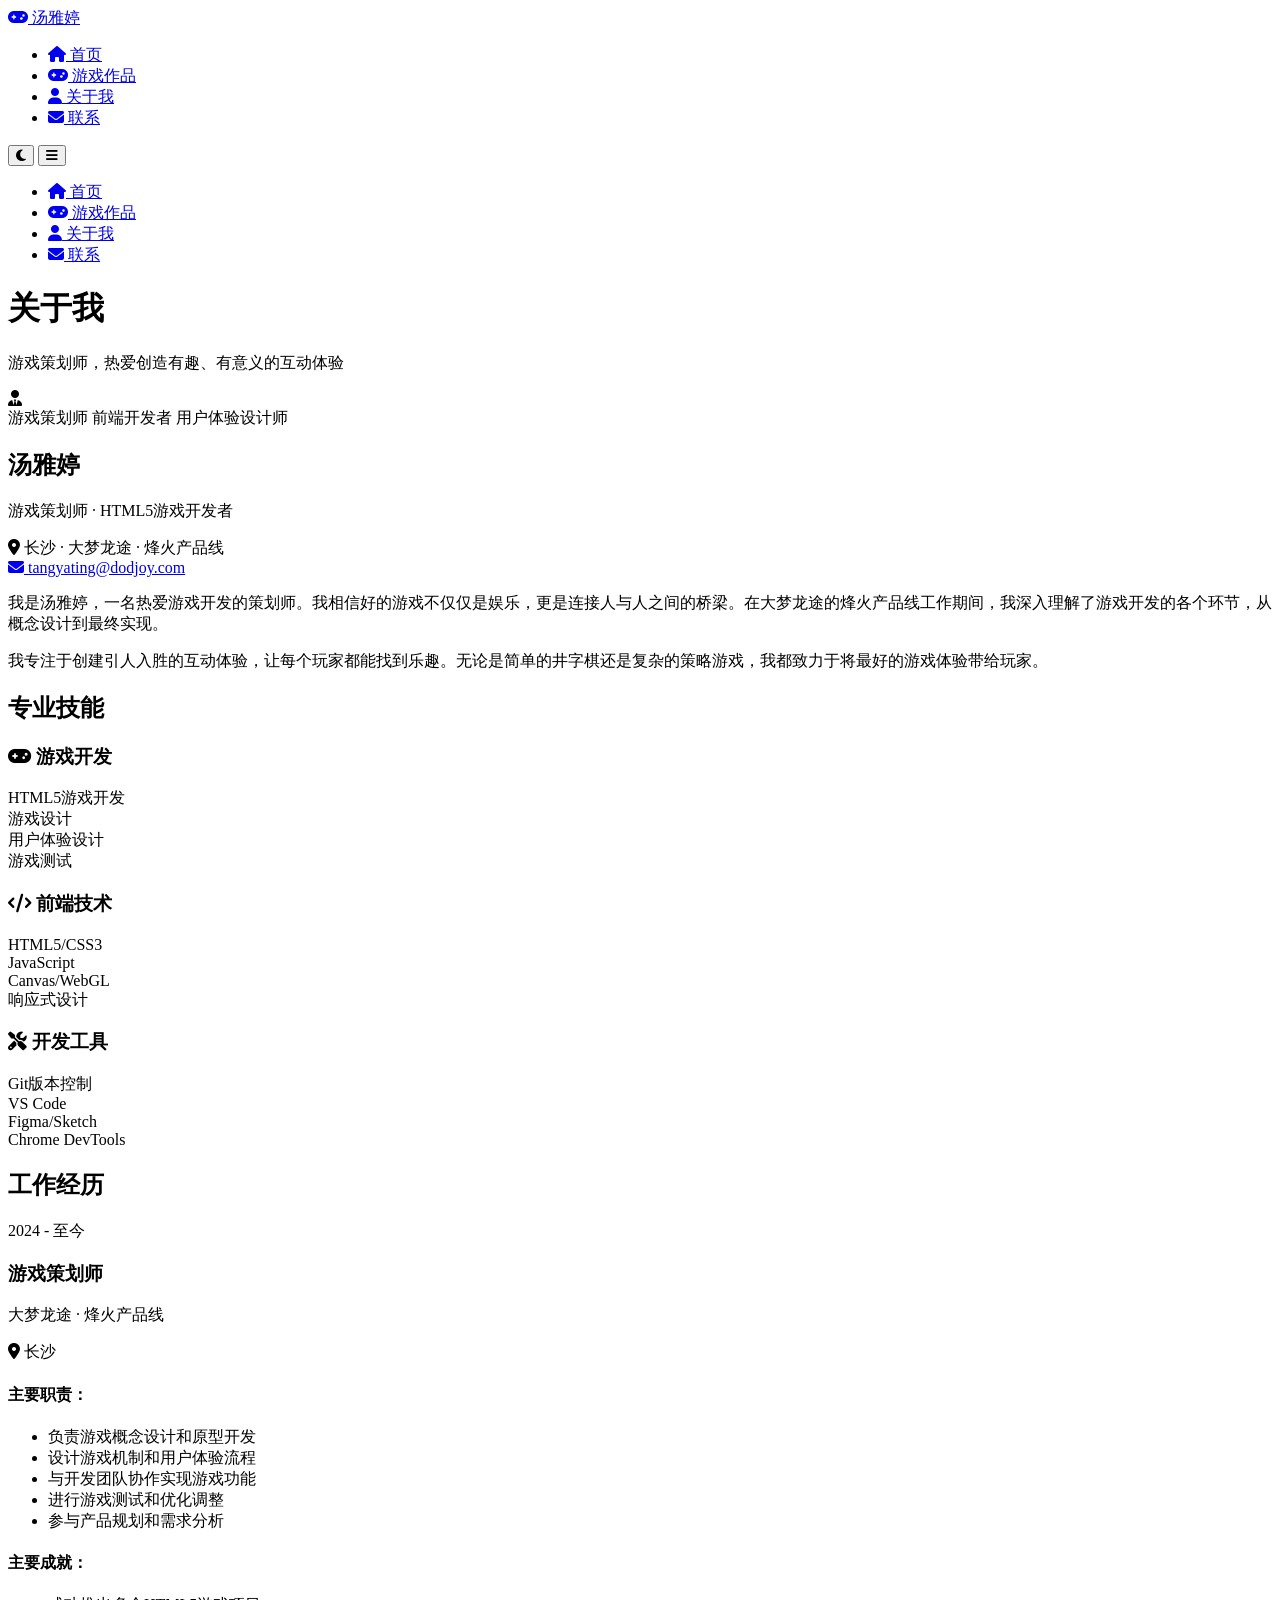
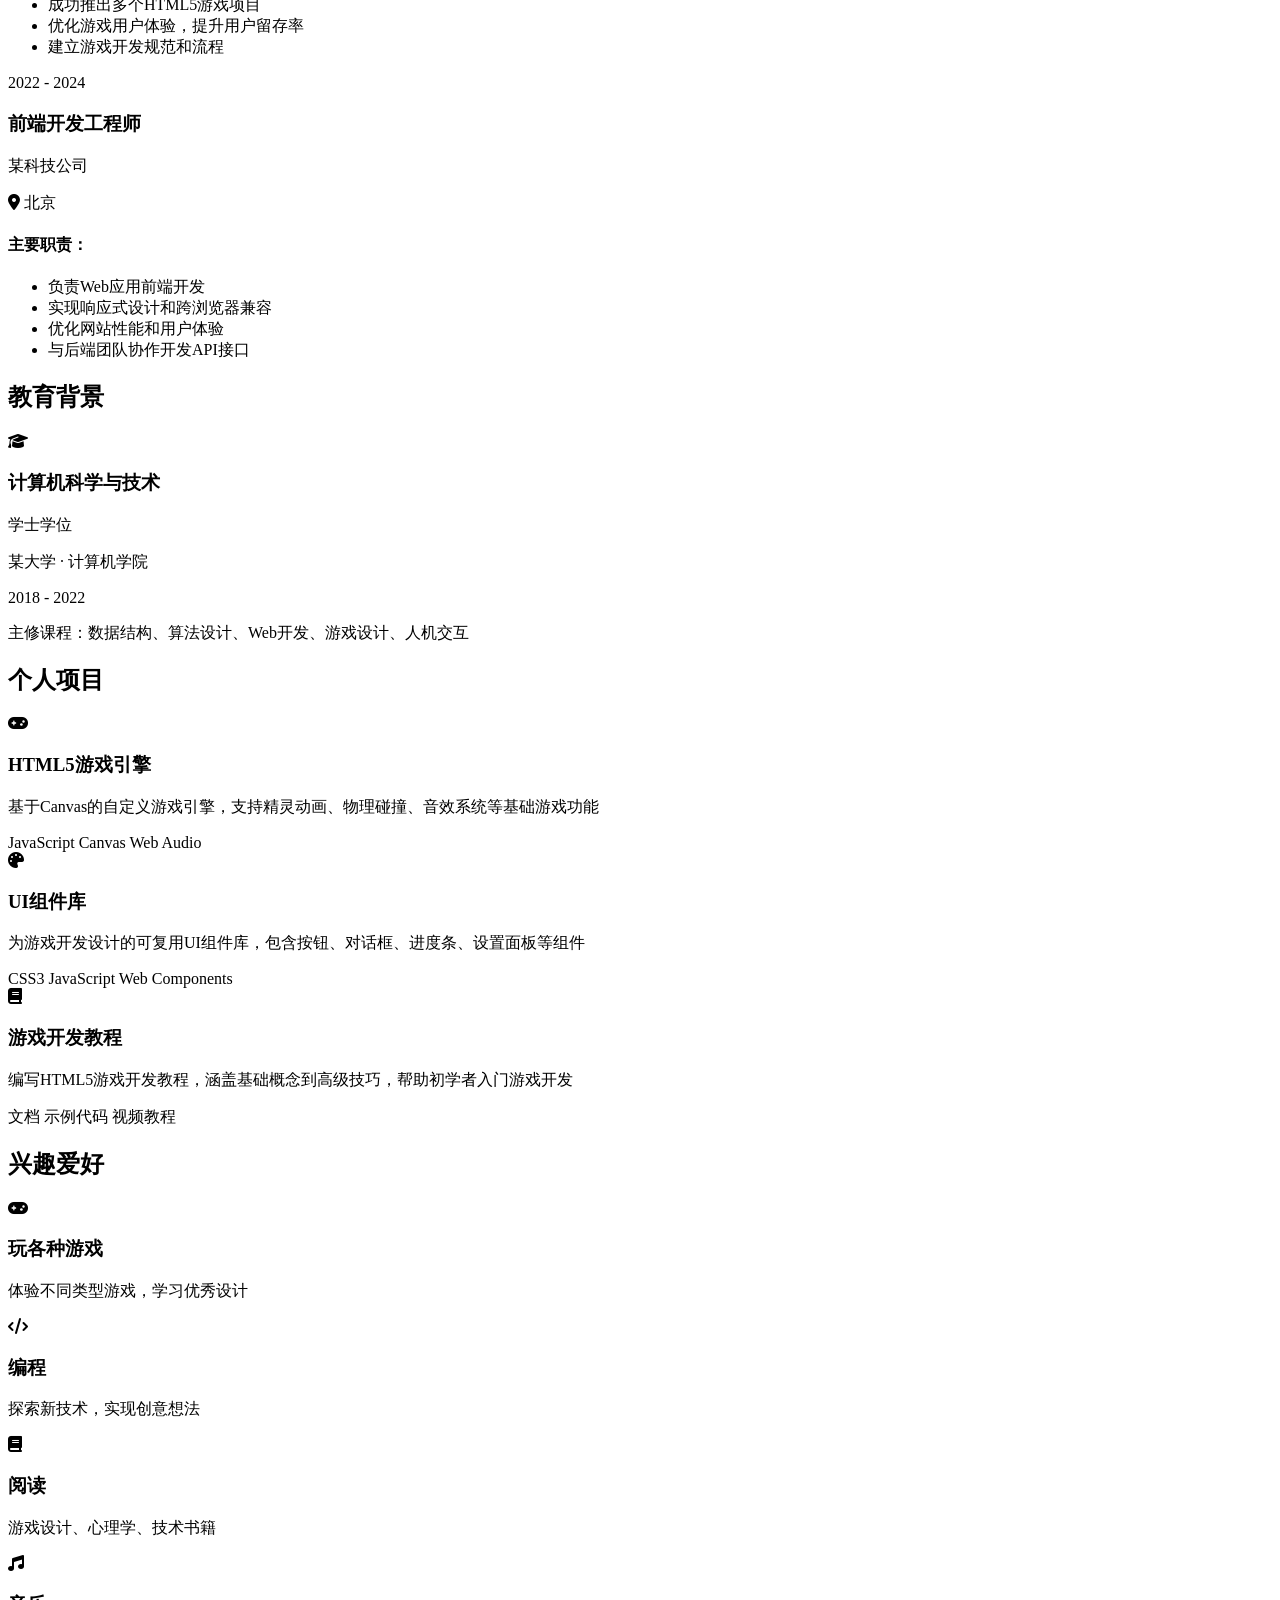
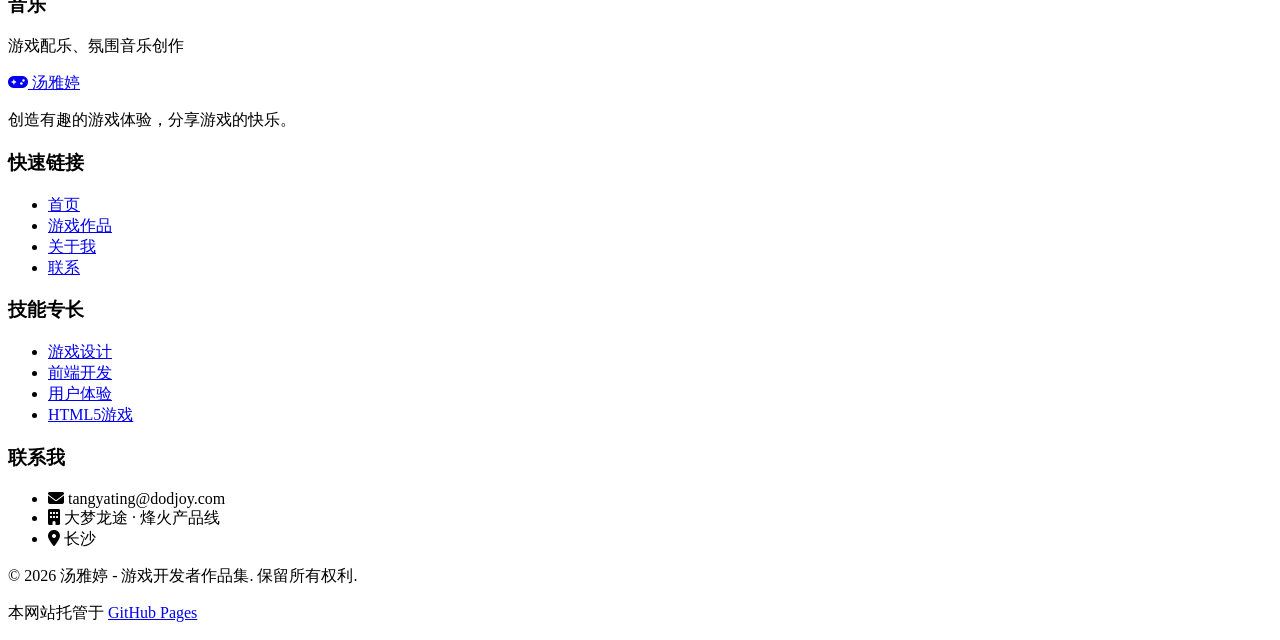
==== about.html @ 47bcccc2 "新增网页文件" ====
<!DOCTYPE html>
<html lang="zh-CN">
<head>
    <meta charset="UTF-8">
    <meta name="viewport" content="width=device-width, initial-scale=1.0">
    <title>关于我 - 游戏开发者作品集</title>
    <link rel="stylesheet" href="css/styles.css">
    <link rel="stylesheet" href="https://cdnjs.cloudflare.com/ajax/libs/font-awesome/6.4.0/css/all.min.css">
    <link rel="icon" type="image/x-icon" href="favicon.ico">
</head>
<body>
    <!-- 导航栏 -->
    <nav class="navbar">
        <div class="nav-container">
            <a href="index.html" class="logo">
                <i class="fas fa-gamepad"></i>
                <span>汤雅婷</span>
            </a>
            <ul class="nav-menu">
                <li><a href="index.html"><i class="fas fa-home"></i> 首页</a></li>
                <li><a href="games.html"><i class="fas fa-gamepad"></i> 游戏作品</a></li>
                <li><a href="about.html" class="active"><i class="fas fa-user"></i> 关于我</a></li>
                <li><a href="contact.html"><i class="fas fa-envelope"></i> 联系</a></li>
            </ul>
            <button class="theme-toggle" id="themeToggle">
                <i class="fas fa-moon"></i>
            </button>
            <button class="mobile-menu-btn" id="mobileMenuBtn">
                <i class="fas fa-bars"></i>
            </button>
        </div>
    </nav>

    <!-- 移动端菜单 -->
    <div class="mobile-menu" id="mobileMenu">
        <ul>
            <li><a href="index.html"><i class="fas fa-home"></i> 首页</a></li>
            <li><a href="games.html"><i class="fas fa-gamepad"></i> 游戏作品</a></li>
            <li><a href="about.html" class="active"><i class="fas fa-user"></i> 关于我</a></li>
            <li><a href="contact.html"><i class="fas fa-envelope"></i> 联系</a></li>
        </ul>
    </div>

    <!-- 关于我页面内容 -->
    <div class="page-content">
        <div class="container">
            <!-- 页面标题 -->
            <header class="page-header">
                <h1 class="page-title">关于<span class="highlight">我</span></h1>
                <p class="page-subtitle">游戏策划师，热爱创造有趣、有意义的互动体验</p>
            </header>

            <!-- 个人简介 -->
            <div class="about-section">
                <div class="about-profile">
                    <div class="profile-image">
                        <div class="avatar">
                            <i class="fas fa-user-tie"></i>
                        </div>
                        <div class="profile-badge">
                            <span class="badge">游戏策划师</span>
                            <span class="badge">前端开发者</span>
                            <span class="badge">用户体验设计师</span>
                        </div>
                    </div>
                    <div class="profile-info">
                        <h2 class="profile-name">汤雅婷</h2>
                        <p class="profile-title">游戏策划师 · HTML5游戏开发者</p>
                        <div class="profile-location">
                            <i class="fas fa-map-marker-alt"></i>
                            <span>长沙 · 大梦龙途 · 烽火产品线</span>
                        </div>
                        <div class="profile-contact">
                            <a href="mailto:tangyating@dodjoy.com" class="contact-link">
                                <i class="fas fa-envelope"></i>
                                tangyating@dodjoy.com
                            </a>
                        </div>
                    </div>
                </div>

                <div class="about-description">
                    <p>我是汤雅婷，一名热爱游戏开发的策划师。我相信好的游戏不仅仅是娱乐，更是连接人与人之间的桥梁。在大梦龙途的烽火产品线工作期间，我深入理解了游戏开发的各个环节，从概念设计到最终实现。</p>
                    <p>我专注于创建引人入胜的互动体验，让每个玩家都能找到乐趣。无论是简单的井字棋还是复杂的策略游戏，我都致力于将最好的游戏体验带给玩家。</p>
                </div>
            </div>

            <!-- 专业技能 -->
            <div class="skills-section">
                <h2 class="section-title">专业<span class="highlight">技能</span></h2>
                <div class="skills-grid">
                    <div class="skill-category">
                        <h3><i class="fas fa-gamepad"></i> 游戏开发</h3>
                        <div class="skill-list">
                            <div class="skill-item">
                                <span class="skill-name">HTML5游戏开发</span>
                                <div class="skill-level">
                                    <div class="skill-bar" style="width: 90%"></div>
                                </div>
                            </div>
                            <div class="skill-item">
                                <span class="skill-name">游戏设计</span>
                                <div class="skill-level">
                                    <div class="skill-bar" style="width: 85%"></div>
                                </div>
                            </div>
                            <div class="skill-item">
                                <span class="skill-name">用户体验设计</span>
                                <div class="skill-level">
                                    <div class="skill-bar" style="width: 88%"></div>
                                </div>
                            </div>
                            <div class="skill-item">
                                <span class="skill-name">游戏测试</span>
                                <div class="skill-level">
                                    <div class="skill-bar" style="width": 80%""></div>
                                </div>
                            </div>
                        </div>
                    </div>

                    <div class="skill-category">
                        <h3><i class="fas fa-code"></i> 前端技术</h3>
                        <div class="skill-list">
                            <div class="skill-item">
                                <span class="skill-name">HTML5/CSS3</span>
                                <div class="skill-level">
                                    <div class="skill-bar" style="width: 95%"></div>
                                </div>
                            </div>
                            <div class="skill-item">
                                <span class="skill-name">JavaScript</span>
                                <div class="skill-level">
                                    <div class="skill-bar" style="width: 92%"></div>
                                </div>
                            </div>
                            <div class="skill-item">
                                <span class="skill-name">Canvas/WebGL</span>
                                <div class="skill-level">
                                    <div class="skill-bar" style="width: 75%"></div>
                                </div>
                            </div>
                            <div class="skill-item">
                                <span class="skill-name">响应式设计</span>
                                <div class="skill-level">
                                    <div class="skill-bar" style="width: 90%"></div>
                                </div>
                            </div>
                        </div>
                    </div>

                    <div class="skill-category">
                        <h3><i class="fas fa-tools"></i> 开发工具</h3>
                        <div class="skill-list">
                            <div class="skill-item">
                                <span class="skill-name">Git版本控制</span>
                                <div class="skill-level">
                                    <div class="skill-bar" style="width: 88%"></div>
                                </div>
                            </div>
                            <div class="skill-item">
                                <span class="skill-name">VS Code</span>
                                <div class="skill-level">
                                    <div class="skill-bar" style="width": 94%""></div>
                                </div>
                            </div>
                            <div class="skill-item">
                                <span class="skill-name">Figma/Sketch</span>
                                <div class="skill-level">
                                    <div class="skill-bar" style="width: 82%"></div>
                                </div>
                            </div>
                            <div class="skill-item">
                                <span class="skill-name">Chrome DevTools</span>
                                <div class="skill-level">
                                    <div class="skill-bar" style="width": 90%""></div>
                                </div>
                            </div>
                        </div>
                    </div>
                </div>
            </div>

            <!-- 工作经历 -->
            <div class="experience-section">
                <h2 class="section-title">工作<span class="highlight">经历</span></h2>
                <div class="timeline">
                    <div class="timeline-item">
                        <div class="timeline-date">2024 - 至今</div>
                        <div class="timeline-content">
                            <h3>游戏策划师</h3>
                            <p class="company">大梦龙途 · 烽火产品线</p>
                            <p class="location"><i class="fas fa-map-marker-alt"></i> 长沙</p>
                            <div class="responsibilities">
                                <h4>主要职责：</h4>
                                <ul>
                                    <li>负责游戏概念设计和原型开发</li>
                                    <li>设计游戏机制和用户体验流程</li>
                                    <li>与开发团队协作实现游戏功能</li>
                                    <li>进行游戏测试和优化调整</li>
                                    <li>参与产品规划和需求分析</li>
                                </ul>
                            </div>
                            <div class="achievements">
                                <h4>主要成就：</h4>
                                <ul>
                                    <li>成功推出多个HTML5游戏项目</li>
                                    <li>优化游戏用户体验，提升用户留存率</li>
                                    <li>建立游戏开发规范和流程</li>
                                </ul>
                            </div>
                        </div>
                    </div>

                    <div class="timeline-item">
                        <div class="timeline-date">2022 - 2024</div>
                        <div class="timeline-content">
                            <h3>前端开发工程师</h3>
                            <p class="company">某科技公司</p>
                            <p class="location"><i class="fas fa-map-marker-alt"></i> 北京</p>
                            <div class="responsibilities">
                                <h4>主要职责：</h4>
                                <ul>
                                    <li>负责Web应用前端开发</li>
                                    <li>实现响应式设计和跨浏览器兼容</li>
                                    <li>优化网站性能和用户体验</li>
                                    <li>与后端团队协作开发API接口</li>
                                </ul>
                            </div>
                        </div>
                    </div>
                </div>
            </div>

            <!-- 教育背景 -->
            <div class="education-section">
                <h2 class="section-title">教育<span class="highlight">背景</span></h2>
                <div class="education-grid">
                    <div class="education-item">
                        <div class="education-icon">
                            <i class="fas fa-graduation-cap"></i>
                        </div>
                        <div class="education-content">
                            <h3>计算机科学与技术</h3>
                            <p class="degree">学士学位</p>
                            <p class="school">某大学 · 计算机学院</p>
                            <p class="period">2018 - 2022</p>
                            <p class="description">主修课程：数据结构、算法设计、Web开发、游戏设计、人机交互</p>
                        </div>
                    </div>
                </div>
            </div>

            <!-- 个人项目 -->
            <div class="projects-section">
                <h2 class="section-title">个人<span class="highlight">项目</span></h2>
                <div class="projects-grid">
                    <div class="project-card">
                        <div class="project-icon">
                            <i class="fas fa-gamepad"></i>
                        </div>
                        <div class="project-content">
                            <h3>HTML5游戏引擎</h3>
                            <p>基于Canvas的自定义游戏引擎，支持精灵动画、物理碰撞、音效系统等基础游戏功能</p>
                            <div class="project-tech">
                                <span class="tech-badge">JavaScript</span>
                                <span class="tech-badge">Canvas</span>
                                <span class="tech-badge">Web Audio</span>
                            </div>
                        </div>
                    </div>

                    <div class="project-card">
                        <div class="project-icon">
                            <i class="fas fa-palette"></i>
                        </div>
                        <div class="project-content">
                            <h3>UI组件库</h3>
                            <p>为游戏开发设计的可复用UI组件库，包含按钮、对话框、进度条、设置面板等组件</p>
                            <div class="project-tech">
                                <span class="tech-badge">CSS3</span>
                                <span class="tech-badge">JavaScript</span>
                                <span class="tech-badge">Web Components</span>
                            </div>
                        </div>
                    </div>

                    <div class="project-card">
                        <div class="project-icon">
                            <i class="fas fa-book"></i>
                        </div>
                        <div class="project-content">
                            <h3>游戏开发教程</h3>
                            <p>编写HTML5游戏开发教程，涵盖基础概念到高级技巧，帮助初学者入门游戏开发</p>
                            <div class="project-tech">
                                <span class="tech-badge">文档</span>
                                <span class="tech-badge">示例代码</span>
                                <span class="tech-badge">视频教程</span>
                            </div>
                        </div>
                    </div>
                </div>
            </div>

            <!-- 兴趣爱好 -->
            <div class="hobbies-section">
                <h2 class="section-title">兴趣<span class="highlight">爱好</span></h2>
                <div class="hobbies-grid">
                    <div class="hobby-item">
                        <div class="hobby-icon">
                            <i class="fas fa-gamepad"></i>
                        </div>
                        <h3>玩各种游戏</h3>
                        <p>体验不同类型游戏，学习优秀设计</p>
                    </div>
                    <div class="hobby-item">
                        <div class="hobby-icon">
                            <i class="fas fa-code"></i>
                        </div>
                        <h3>编程</h3>
                        <p>探索新技术，实现创意想法</p>
                    </div>
                    <div class="hobby-item">
                        <div class="hobby-icon">
                            <i class="fas fa-book"></i>
                        </div>
                        <h3>阅读</h3>
                        <p>游戏设计、心理学、技术书籍</p>
                    </div>
                    <div class="hobby-item">
                        <div class="hobby-icon">
                            <i class="fas fa-music"></i>
                        </div>
                        <h3>音乐</h3>
                        <p>游戏配乐、氛围音乐创作</p>
                    </div>
                </div>
            </div>
        </div>
    </div>

    <!-- 页脚 -->
    <footer class="footer">
        <div class="container">
            <div class="footer-content">
                <div class="footer-section">
                    <a href="index.html" class="footer-logo">
                        <i class="fas fa-gamepad"></i>
                        <span>汤雅婷</span>
                    </a>
                    <p class="footer-description">
                        创造有趣的游戏体验，分享游戏的快乐。
                    </p>
                </div>
                <div class="footer-section">
                    <h3 class="footer-title">快速链接</h3>
                    <ul class="footer-links">
                        <li><a href="index.html">首页</a></li>
                        <li><a href="games.html">游戏作品</a></li>
                        <li><a href="about.html">关于我</a></li>
                        <li><a href="contact.html">联系</a></li>
                    </ul>
                </div>
                <div class="footer-section">
                    <h3 class="footer-title">技能专长</h3>
                    <ul class="footer-links">
                        <li><a href="#">游戏设计</a></li>
                        <li><a href="#">前端开发</a></li>
                        <li><a href="#">用户体验</a></li>
                        <li><a href="#">HTML5游戏</a></li>
                    </ul>
                </div>
                <div class="footer-section">
                    <h3 class="footer-title">联系我</h3>
                    <ul class="footer-contact">
                        <li><i class="fas fa-envelope"></i> tangyating@dodjoy.com</li>
                        <li><i class="fas fa-building"></i> 大梦龙途 · 烽火产品线</li>
                        <li><i class="fas fa-map-marker-alt"></i> 长沙</li>
                    </ul>
                </div>
            </div>
            <div class="footer-bottom">
                <p>&copy; 2026 汤雅婷 - 游戏开发者作品集. 保留所有权利.</p>
                <p>本网站托管于 <a href="https://pages.github.com/" target="_blank">GitHub Pages</a></p>
            </div>
        </div>
    </footer>

    <!-- JavaScript文件 -->
    <script src="js/main.js"></script>
    <script src="js/about.js"></script>
</body>
</html>
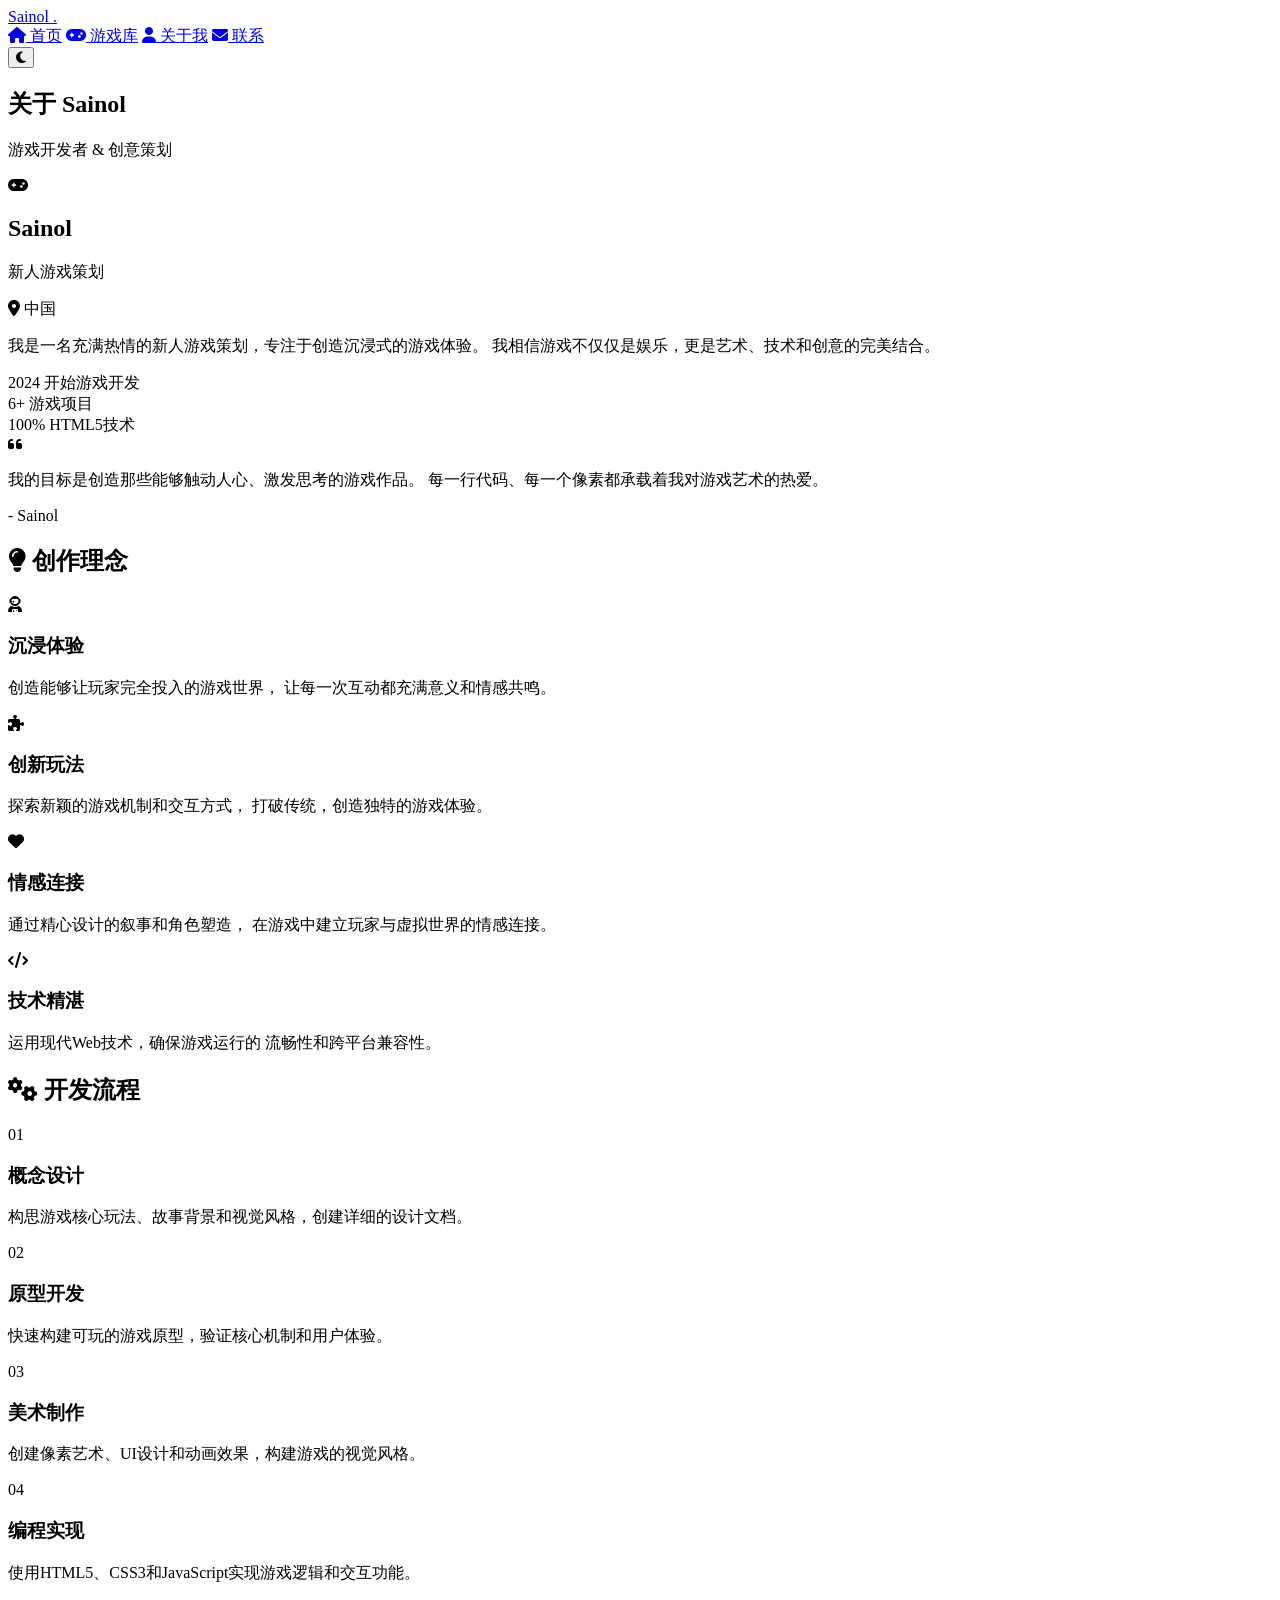
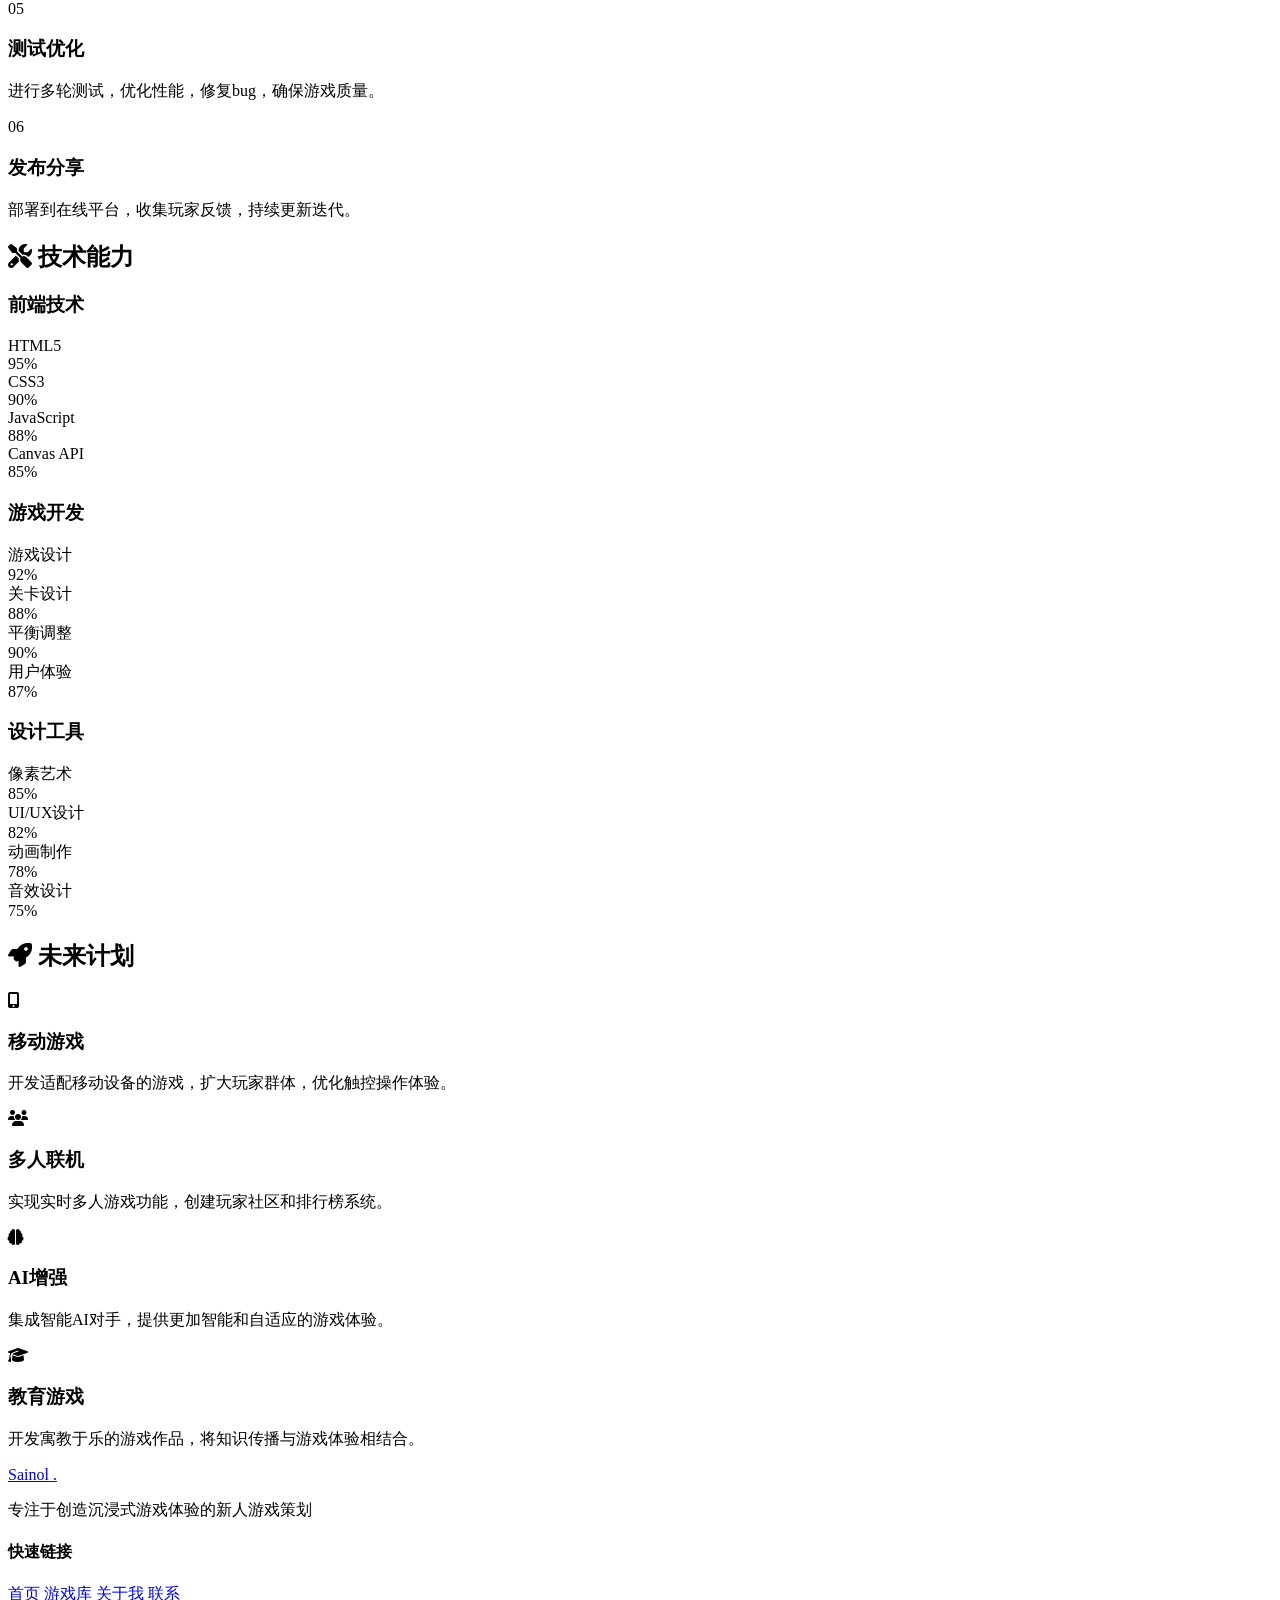
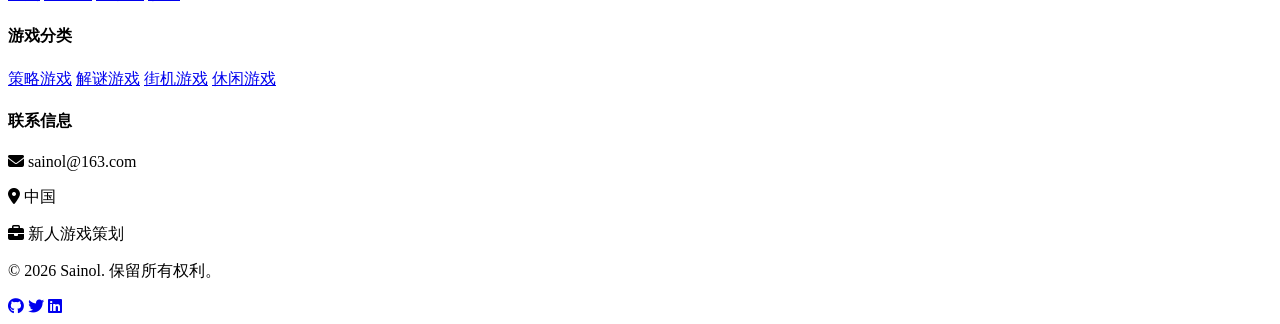
==== commit 7161e800: "Add files via upload" ====
--- a/about.html
+++ b/about.html
@@ -3,390 +3,394 @@
 <head>
     <meta charset="UTF-8">
     <meta name="viewport" content="width=device-width, initial-scale=1.0">
-    <title>关于我 - 游戏开发者作品集</title>
-    <link rel="stylesheet" href="css/styles.css">
+    <title>关于我 - Sainol作品集</title>
+    <!-- 网站图标 -->
+    <link rel="icon" href="data:image/svg+xml,<svg xmlns=%22http://www.w3.org/2000/svg%22 viewBox=%220 0 100 100%22><text y=%22.9em%22 font-size=%2290%22>🎮</text></svg>">
+    <link rel="stylesheet" href="css/style.css">
+    <link rel="stylesheet" href="css/about.css">
     <link rel="stylesheet" href="https://cdnjs.cloudflare.com/ajax/libs/font-awesome/6.4.0/css/all.min.css">
-    <link rel="icon" type="image/x-icon" href="favicon.ico">
+    <link href="https://fonts.googleapis.com/css2?family=Orbitron:wght@400;500;700&family=Inter:wght@300;400;500;600;700&display=swap" rel="stylesheet">
 </head>
 <body>
     <!-- 导航栏 -->
     <nav class="navbar">
-        <div class="nav-container">
+        <div class="container">
             <a href="index.html" class="logo">
-                <i class="fas fa-gamepad"></i>
-                <span>汤雅婷</span>
+                <span class="logo-text">Sainol</span>
+                <span class="logo-dot">.</span>
             </a>
-            <ul class="nav-menu">
-                <li><a href="index.html"><i class="fas fa-home"></i> 首页</a></li>
-                <li><a href="games.html"><i class="fas fa-gamepad"></i> 游戏作品</a></li>
-                <li><a href="about.html" class="active"><i class="fas fa-user"></i> 关于我</a></li>
-                <li><a href="contact.html"><i class="fas fa-envelope"></i> 联系</a></li>
-            </ul>
+            <div class="nav-links">
+                <a href="index.html" class="nav-link"><i class="fas fa-home"></i> 首页</a>
+                <a href="games.html" class="nav-link"><i class="fas fa-gamepad"></i> 游戏库</a>
+                <a href="about.html" class="nav-link active"><i class="fas fa-user"></i> 关于我</a>
+                <a href="contact.html" class="nav-link"><i class="fas fa-envelope"></i> 联系</a>
+            </div>
             <button class="theme-toggle" id="themeToggle">
                 <i class="fas fa-moon"></i>
             </button>
-            <button class="mobile-menu-btn" id="mobileMenuBtn">
-                <i class="fas fa-bars"></i>
-            </button>
         </div>
     </nav>
 
-    <!-- 移动端菜单 -->
-    <div class="mobile-menu" id="mobileMenu">
-        <ul>
-            <li><a href="index.html"><i class="fas fa-home"></i> 首页</a></li>
-            <li><a href="games.html"><i class="fas fa-gamepad"></i> 游戏作品</a></li>
-            <li><a href="about.html" class="active"><i class="fas fa-user"></i> 关于我</a></li>
-            <li><a href="contact.html"><i class="fas fa-envelope"></i> 联系</a></li>
-        </ul>
-    </div>
-
-    <!-- 关于我页面内容 -->
-    <div class="page-content">
+    <!-- 关于我页面 -->
+    <section class="about-page">
         <div class="container">
-            <!-- 页面标题 -->
-            <header class="page-header">
-                <h1 class="page-title">关于<span class="highlight">我</span></h1>
-                <p class="page-subtitle">游戏策划师，热爱创造有趣、有意义的互动体验</p>
-            </header>
+            <div class="page-header">
+                <h1 class="page-title">关于 <span class="highlight">Sainol</span></h1>
+                <p class="page-subtitle">游戏开发者 & 创意策划</p>
+            </div>
 
             <!-- 个人简介 -->
-            <div class="about-section">
-                <div class="about-profile">
-                    <div class="profile-image">
-                        <div class="avatar">
-                            <i class="fas fa-user-tie"></i>
-                        </div>
-                        <div class="profile-badge">
-                            <span class="badge">游戏策划师</span>
-                            <span class="badge">前端开发者</span>
-                            <span class="badge">用户体验设计师</span>
-                        </div>
-                    </div>
-                    <div class="profile-info">
-                        <h2 class="profile-name">汤雅婷</h2>
-                        <p class="profile-title">游戏策划师 · HTML5游戏开发者</p>
-                        <div class="profile-location">
-                            <i class="fas fa-map-marker-alt"></i>
-                            <span>长沙 · 大梦龙途 · 烽火产品线</span>
-                        </div>
-                        <div class="profile-contact">
-                            <a href="mailto:tangyating@dodjoy.com" class="contact-link">
-                                <i class="fas fa-envelope"></i>
-                                tangyating@dodjoy.com
-                            </a>
-                        </div>
-                    </div>
-                </div>
-
-                <div class="about-description">
-                    <p>我是汤雅婷，一名热爱游戏开发的策划师。我相信好的游戏不仅仅是娱乐，更是连接人与人之间的桥梁。在大梦龙途的烽火产品线工作期间，我深入理解了游戏开发的各个环节，从概念设计到最终实现。</p>
-                    <p>我专注于创建引人入胜的互动体验，让每个玩家都能找到乐趣。无论是简单的井字棋还是复杂的策略游戏，我都致力于将最好的游戏体验带给玩家。</p>
-                </div>
-            </div>
-
-            <!-- 专业技能 -->
+            <div class="profile-section">
+                <div class="profile-card">
+                    <div class="profile-header">
+                        <div class="profile-avatar">
+                            <div class="avatar-placeholder">
+                                <i class="fas fa-gamepad"></i>
+                            </div>
+                        </div>
+                        <div class="profile-info">
+                            <h2>Sainol</h2>
+                            <p class="profile-title">新人游戏策划</p>
+                            <div class="profile-location">
+                                <i class="fas fa-map-marker-alt"></i>
+                                <span>中国</span>
+                            </div>
+                        </div>
+                    </div>
+                    <div class="profile-content">
+                        <p class="profile-bio">
+                            我是一名充满热情的新人游戏策划，专注于创造沉浸式的游戏体验。
+                            我相信游戏不仅仅是娱乐，更是艺术、技术和创意的完美结合。
+                        </p>
+                        <div class="profile-stats">
+                            <div class="stat-item">
+                                <span class="stat-number">2024</span>
+                                <span class="stat-label">开始游戏开发</span>
+                            </div>
+                            <div class="stat-item">
+                                <span class="stat-number">6+</span>
+                                <span class="stat-label">游戏项目</span>
+                            </div>
+                            <div class="stat-item">
+                                <span class="stat-number">100%</span>
+                                <span class="stat-label">HTML5技术</span>
+                            </div>
+                        </div>
+                    </div>
+                </div>
+
+                <div class="profile-quote">
+                    <div class="quote-icon">
+                        <i class="fas fa-quote-left"></i>
+                    </div>
+                    <p class="quote-text">
+                        我的目标是创造那些能够触动人心、激发思考的游戏作品。
+                        每一行代码、每一个像素都承载着我对游戏艺术的热爱。
+                    </p>
+                    <div class="quote-author">- Sainol</div>
+                </div>
+            </div>
+
+            <!-- 创作理念 -->
+            <div class="philosophy-section">
+                <h2 class="section-title">
+                    <i class="fas fa-lightbulb"></i>
+                    创作理念
+                </h2>
+                <div class="philosophy-grid">
+                    <div class="philosophy-card">
+                        <div class="philosophy-icon">
+                            <i class="fas fa-user-astronaut"></i>
+                        </div>
+                        <h3>沉浸体验</h3>
+                        <p>
+                            创造能够让玩家完全投入的游戏世界，
+                            让每一次互动都充满意义和情感共鸣。
+                        </p>
+                    </div>
+                    <div class="philosophy-card">
+                        <div class="philosophy-icon">
+                            <i class="fas fa-puzzle-piece"></i>
+                        </div>
+                        <h3>创新玩法</h3>
+                        <p>
+                            探索新颖的游戏机制和交互方式，
+                            打破传统，创造独特的游戏体验。
+                        </p>
+                    </div>
+                    <div class="philosophy-card">
+                        <div class="philosophy-icon">
+                            <i class="fas fa-heart"></i>
+                        </div>
+                        <h3>情感连接</h3>
+                        <p>
+                            通过精心设计的叙事和角色塑造，
+                            在游戏中建立玩家与虚拟世界的情感连接。
+                        </p>
+                    </div>
+                    <div class="philosophy-card">
+                        <div class="philosophy-icon">
+                            <i class="fas fa-code"></i>
+                        </div>
+                        <h3>技术精湛</h3>
+                        <p>
+                            运用现代Web技术，确保游戏运行的
+                            流畅性和跨平台兼容性。
+                        </p>
+                    </div>
+                </div>
+            </div>
+
+            <!-- 开发流程 -->
+            <div class="process-section">
+                <h2 class="section-title">
+                    <i class="fas fa-cogs"></i>
+                    开发流程
+                </h2>
+                <div class="process-timeline">
+                    <div class="process-step">
+                        <div class="step-number">01</div>
+                        <div class="step-content">
+                            <h3>概念设计</h3>
+                            <p>构思游戏核心玩法、故事背景和视觉风格，创建详细的设计文档。</p>
+                        </div>
+                    </div>
+                    <div class="process-step">
+                        <div class="step-number">02</div>
+                        <div class="step-content">
+                            <h3>原型开发</h3>
+                            <p>快速构建可玩的游戏原型，验证核心机制和用户体验。</p>
+                        </div>
+                    </div>
+                    <div class="process-step">
+                        <div class="step-number">03</div>
+                        <div class="step-content">
+                            <h3>美术制作</h3>
+                            <p>创建像素艺术、UI设计和动画效果，构建游戏的视觉风格。</p>
+                        </div>
+                    </div>
+                    <div class="process-step">
+                        <div class="step-number">04</div>
+                        <div class="step-content">
+                            <h3>编程实现</h3>
+                            <p>使用HTML5、CSS3和JavaScript实现游戏逻辑和交互功能。</p>
+                        </div>
+                    </div>
+                    <div class="process-step">
+                        <div class="step-number">05</div>
+                        <div class="step-content">
+                            <h3>测试优化</h3>
+                            <p>进行多轮测试，优化性能，修复bug，确保游戏质量。</p>
+                        </div>
+                    </div>
+                    <div class="process-step">
+                        <div class="step-number">06</div>
+                        <div class="step-content">
+                            <h3>发布分享</h3>
+                            <p>部署到在线平台，收集玩家反馈，持续更新迭代。</p>
+                        </div>
+                    </div>
+                </div>
+            </div>
+
+            <!-- 技术栈 -->
             <div class="skills-section">
-                <h2 class="section-title">专业<span class="highlight">技能</span></h2>
+                <h2 class="section-title">
+                    <i class="fas fa-tools"></i>
+                    技术能力
+                </h2>
                 <div class="skills-grid">
                     <div class="skill-category">
-                        <h3><i class="fas fa-gamepad"></i> 游戏开发</h3>
+                        <h3>前端技术</h3>
                         <div class="skill-list">
                             <div class="skill-item">
-                                <span class="skill-name">HTML5游戏开发</span>
-                                <div class="skill-level">
-                                    <div class="skill-bar" style="width: 90%"></div>
-                                </div>
-                            </div>
+                                <span class="skill-name">HTML5</span>
+                                <div class="skill-bar">
+                                    <div class="skill-level" style="width: 95%"></div>
+                                </div>
+                                <span class="skill-percent">95%</span>
+                            </div>
+                            <div class="skill-item">
+                                <span class="skill-name">CSS3</span>
+                                <div class="skill-bar">
+                                    <div class="skill-level" style="width: 90%"></div>
+                                </div>
+                                <span class="skill-percent">90%</span>
+                            </div>
+                            <div class="skill-item">
+                                <span class="skill-name">JavaScript</span>
+                                <div class="skill-bar">
+                                    <div class="skill-level" style="width: 88%"></div>
+                                </div>
+                                <span class="skill-percent">88%</span>
+                            </div>
+                            <div class="skill-item">
+                                <span class="skill-name">Canvas API</span>
+                                <div class="skill-bar">
+                                    <div class="skill-level" style="width: 85%"></div>
+                                </div>
+                                <span class="skill-percent">85%</span>
+                            </div>
+                        </div>
+                    </div>
+
+                    <div class="skill-category">
+                        <h3>游戏开发</h3>
+                        <div class="skill-list">
                             <div class="skill-item">
                                 <span class="skill-name">游戏设计</span>
-                                <div class="skill-level">
-                                    <div class="skill-bar" style="width: 85%"></div>
-                                </div>
-                            </div>
-                            <div class="skill-item">
-                                <span class="skill-name">用户体验设计</span>
-                                <div class="skill-level">
-                                    <div class="skill-bar" style="width: 88%"></div>
-                                </div>
-                            </div>
-                            <div class="skill-item">
-                                <span class="skill-name">游戏测试</span>
-                                <div class="skill-level">
-                                    <div class="skill-bar" style="width": 80%""></div>
-                                </div>
+                                <div class="skill-bar">
+                                    <div class="skill-level" style="width: 92%"></div>
+                                </div>
+                                <span class="skill-percent">92%</span>
+                            </div>
+                            <div class="skill-item">
+                                <span class="skill-name">关卡设计</span>
+                                <div class="skill-bar">
+                                    <div class="skill-level" style="width: 88%"></div>
+                                </div>
+                                <span class="skill-percent">88%</span>
+                            </div>
+                            <div class="skill-item">
+                                <span class="skill-name">平衡调整</span>
+                                <div class="skill-bar">
+                                    <div class="skill-level" style="width: 90%"></div>
+                                </div>
+                                <span class="skill-percent">90%</span>
+                            </div>
+                            <div class="skill-item">
+                                <span class="skill-name">用户体验</span>
+                                <div class="skill-bar">
+                                    <div class="skill-level" style="width: 87%"></div>
+                                </div>
+                                <span class="skill-percent">87%</span>
                             </div>
                         </div>
                     </div>
 
                     <div class="skill-category">
-                        <h3><i class="fas fa-code"></i> 前端技术</h3>
+                        <h3>设计工具</h3>
                         <div class="skill-list">
                             <div class="skill-item">
-                                <span class="skill-name">HTML5/CSS3</span>
-                                <div class="skill-level">
-                                    <div class="skill-bar" style="width: 95%"></div>
-                                </div>
-                            </div>
-                            <div class="skill-item">
-                                <span class="skill-name">JavaScript</span>
-                                <div class="skill-level">
-                                    <div class="skill-bar" style="width: 92%"></div>
-                                </div>
-                            </div>
-                            <div class="skill-item">
-                                <span class="skill-name">Canvas/WebGL</span>
-                                <div class="skill-level">
-                                    <div class="skill-bar" style="width: 75%"></div>
-                                </div>
-                            </div>
-                            <div class="skill-item">
-                                <span class="skill-name">响应式设计</span>
-                                <div class="skill-level">
-                                    <div class="skill-bar" style="width: 90%"></div>
-                                </div>
-                            </div>
-                        </div>
-                    </div>
-
-                    <div class="skill-category">
-                        <h3><i class="fas fa-tools"></i> 开发工具</h3>
-                        <div class="skill-list">
-                            <div class="skill-item">
-                                <span class="skill-name">Git版本控制</span>
-                                <div class="skill-level">
-                                    <div class="skill-bar" style="width: 88%"></div>
-                                </div>
-                            </div>
-                            <div class="skill-item">
-                                <span class="skill-name">VS Code</span>
-                                <div class="skill-level">
-                                    <div class="skill-bar" style="width": 94%""></div>
-                                </div>
-                            </div>
-                            <div class="skill-item">
-                                <span class="skill-name">Figma/Sketch</span>
-                                <div class="skill-level">
-                                    <div class="skill-bar" style="width: 82%"></div>
-                                </div>
-                            </div>
-                            <div class="skill-item">
-                                <span class="skill-name">Chrome DevTools</span>
-                                <div class="skill-level">
-                                    <div class="skill-bar" style="width": 90%""></div>
-                                </div>
-                            </div>
-                        </div>
-                    </div>
-                </div>
-            </div>
-
-            <!-- 工作经历 -->
-            <div class="experience-section">
-                <h2 class="section-title">工作<span class="highlight">经历</span></h2>
-                <div class="timeline">
-                    <div class="timeline-item">
-                        <div class="timeline-date">2024 - 至今</div>
-                        <div class="timeline-content">
-                            <h3>游戏策划师</h3>
-                            <p class="company">大梦龙途 · 烽火产品线</p>
-                            <p class="location"><i class="fas fa-map-marker-alt"></i> 长沙</p>
-                            <div class="responsibilities">
-                                <h4>主要职责：</h4>
-                                <ul>
-                                    <li>负责游戏概念设计和原型开发</li>
-                                    <li>设计游戏机制和用户体验流程</li>
-                                    <li>与开发团队协作实现游戏功能</li>
-                                    <li>进行游戏测试和优化调整</li>
-                                    <li>参与产品规划和需求分析</li>
-                                </ul>
-                            </div>
-                            <div class="achievements">
-                                <h4>主要成就：</h4>
-                                <ul>
-                                    <li>成功推出多个HTML5游戏项目</li>
-                                    <li>优化游戏用户体验，提升用户留存率</li>
-                                    <li>建立游戏开发规范和流程</li>
-                                </ul>
-                            </div>
-                        </div>
-                    </div>
-
-                    <div class="timeline-item">
-                        <div class="timeline-date">2022 - 2024</div>
-                        <div class="timeline-content">
-                            <h3>前端开发工程师</h3>
-                            <p class="company">某科技公司</p>
-                            <p class="location"><i class="fas fa-map-marker-alt"></i> 北京</p>
-                            <div class="responsibilities">
-                                <h4>主要职责：</h4>
-                                <ul>
-                                    <li>负责Web应用前端开发</li>
-                                    <li>实现响应式设计和跨浏览器兼容</li>
-                                    <li>优化网站性能和用户体验</li>
-                                    <li>与后端团队协作开发API接口</li>
-                                </ul>
-                            </div>
-                        </div>
-                    </div>
-                </div>
-            </div>
-
-            <!-- 教育背景 -->
-            <div class="education-section">
-                <h2 class="section-title">教育<span class="highlight">背景</span></h2>
-                <div class="education-grid">
-                    <div class="education-item">
-                        <div class="education-icon">
+                                <span class="skill-name">像素艺术</span>
+                                <div class="skill-bar">
+                                    <div class="skill-level" style="width: 85%"></div>
+                                </div>
+                                <span class="skill-percent">85%</span>
+                            </div>
+                            <div class="skill-item">
+                                <span class="skill-name">UI/UX设计</span>
+                                <div class="skill-bar">
+                                    <div class="skill-level" style="width: 82%"></div>
+                                </div>
+                                <span class="skill-percent">82%</span>
+                            </div>
+                            <div class="skill-item">
+                                <span class="skill-name">动画制作</span>
+                                <div class="skill-bar">
+                                    <div class="skill-level" style="width: 78%"></div>
+                                </div>
+                                <span class="skill-percent">78%</span>
+                            </div>
+                            <div class="skill-item">
+                                <span class="skill-name">音效设计</span>
+                                <div class="skill-bar">
+                                    <div class="skill-level" style="width: 75%"></div>
+                                </div>
+                                <span class="skill-percent">75%</span>
+                            </div>
+                        </div>
+                    </div>
+                </div>
+            </div>
+
+            <!-- 未来计划 -->
+            <div class="future-section">
+                <h2 class="section-title">
+                    <i class="fas fa-rocket"></i>
+                    未来计划
+                </h2>
+                <div class="future-goals">
+                    <div class="goal-card">
+                        <div class="goal-icon">
+                            <i class="fas fa-mobile-alt"></i>
+                        </div>
+                        <h3>移动游戏</h3>
+                        <p>开发适配移动设备的游戏，扩大玩家群体，优化触控操作体验。</p>
+                    </div>
+                    <div class="goal-card">
+                        <div class="goal-icon">
+                            <i class="fas fa-users"></i>
+                        </div>
+                        <h3>多人联机</h3>
+                        <p>实现实时多人游戏功能，创建玩家社区和排行榜系统。</p>
+                    </div>
+                    <div class="goal-card">
+                        <div class="goal-icon">
+                            <i class="fas fa-brain"></i>
+                        </div>
+                        <h3>AI增强</h3>
+                        <p>集成智能AI对手，提供更加智能和自适应的游戏体验。</p>
+                    </div>
+                    <div class="goal-card">
+                        <div class="goal-icon">
                             <i class="fas fa-graduation-cap"></i>
                         </div>
-                        <div class="education-content">
-                            <h3>计算机科学与技术</h3>
-                            <p class="degree">学士学位</p>
-                            <p class="school">某大学 · 计算机学院</p>
-                            <p class="period">2018 - 2022</p>
-                            <p class="description">主修课程：数据结构、算法设计、Web开发、游戏设计、人机交互</p>
-                        </div>
-                    </div>
-                </div>
-            </div>
-
-            <!-- 个人项目 -->
-            <div class="projects-section">
-                <h2 class="section-title">个人<span class="highlight">项目</span></h2>
-                <div class="projects-grid">
-                    <div class="project-card">
-                        <div class="project-icon">
-                            <i class="fas fa-gamepad"></i>
-                        </div>
-                        <div class="project-content">
-                            <h3>HTML5游戏引擎</h3>
-                            <p>基于Canvas的自定义游戏引擎，支持精灵动画、物理碰撞、音效系统等基础游戏功能</p>
-                            <div class="project-tech">
-                                <span class="tech-badge">JavaScript</span>
-                                <span class="tech-badge">Canvas</span>
-                                <span class="tech-badge">Web Audio</span>
-                            </div>
-                        </div>
-                    </div>
-
-                    <div class="project-card">
-                        <div class="project-icon">
-                            <i class="fas fa-palette"></i>
-                        </div>
-                        <div class="project-content">
-                            <h3>UI组件库</h3>
-                            <p>为游戏开发设计的可复用UI组件库，包含按钮、对话框、进度条、设置面板等组件</p>
-                            <div class="project-tech">
-                                <span class="tech-badge">CSS3</span>
-                                <span class="tech-badge">JavaScript</span>
-                                <span class="tech-badge">Web Components</span>
-                            </div>
-                        </div>
-                    </div>
-
-                    <div class="project-card">
-                        <div class="project-icon">
-                            <i class="fas fa-book"></i>
-                        </div>
-                        <div class="project-content">
-                            <h3>游戏开发教程</h3>
-                            <p>编写HTML5游戏开发教程，涵盖基础概念到高级技巧，帮助初学者入门游戏开发</p>
-                            <div class="project-tech">
-                                <span class="tech-badge">文档</span>
-                                <span class="tech-badge">示例代码</span>
-                                <span class="tech-badge">视频教程</span>
-                            </div>
-                        </div>
-                    </div>
-                </div>
-            </div>
-
-            <!-- 兴趣爱好 -->
-            <div class="hobbies-section">
-                <h2 class="section-title">兴趣<span class="highlight">爱好</span></h2>
-                <div class="hobbies-grid">
-                    <div class="hobby-item">
-                        <div class="hobby-icon">
-                            <i class="fas fa-gamepad"></i>
-                        </div>
-                        <h3>玩各种游戏</h3>
-                        <p>体验不同类型游戏，学习优秀设计</p>
-                    </div>
-                    <div class="hobby-item">
-                        <div class="hobby-icon">
-                            <i class="fas fa-code"></i>
-                        </div>
-                        <h3>编程</h3>
-                        <p>探索新技术，实现创意想法</p>
-                    </div>
-                    <div class="hobby-item">
-                        <div class="hobby-icon">
-                            <i class="fas fa-book"></i>
-                        </div>
-                        <h3>阅读</h3>
-                        <p>游戏设计、心理学、技术书籍</p>
-                    </div>
-                    <div class="hobby-item">
-                        <div class="hobby-icon">
-                            <i class="fas fa-music"></i>
-                        </div>
-                        <h3>音乐</h3>
-                        <p>游戏配乐、氛围音乐创作</p>
+                        <h3>教育游戏</h3>
+                        <p>开发寓教于乐的游戏作品，将知识传播与游戏体验相结合。</p>
                     </div>
                 </div>
             </div>
         </div>
-    </div>
+    </section>
 
     <!-- 页脚 -->
     <footer class="footer">
         <div class="container">
             <div class="footer-content">
-                <div class="footer-section">
-                    <a href="index.html" class="footer-logo">
-                        <i class="fas fa-gamepad"></i>
-                        <span>汤雅婷</span>
+                <div class="footer-brand">
+                    <a href="index.html" class="logo">
+                        <span class="logo-text">Sainol</span>
+                        <span class="logo-dot">.</span>
                     </a>
                     <p class="footer-description">
-                        创造有趣的游戏体验，分享游戏的快乐。
+                        专注于创造沉浸式游戏体验的新人游戏策划
                     </p>
                 </div>
-                <div class="footer-section">
-                    <h3 class="footer-title">快速链接</h3>
-                    <ul class="footer-links">
-                        <li><a href="index.html">首页</a></li>
-                        <li><a href="games.html">游戏作品</a></li>
-                        <li><a href="about.html">关于我</a></li>
-                        <li><a href="contact.html">联系</a></li>
-                    </ul>
-                </div>
-                <div class="footer-section">
-                    <h3 class="footer-title">技能专长</h3>
-                    <ul class="footer-links">
-                        <li><a href="#">游戏设计</a></li>
-                        <li><a href="#">前端开发</a></li>
-                        <li><a href="#">用户体验</a></li>
-                        <li><a href="#">HTML5游戏</a></li>
-                    </ul>
-                </div>
-                <div class="footer-section">
-                    <h3 class="footer-title">联系我</h3>
-                    <ul class="footer-contact">
-                        <li><i class="fas fa-envelope"></i> tangyating@dodjoy.com</li>
-                        <li><i class="fas fa-building"></i> 大梦龙途 · 烽火产品线</li>
-                        <li><i class="fas fa-map-marker-alt"></i> 长沙</li>
-                    </ul>
+                <div class="footer-links">
+                    <div class="link-group">
+                        <h4>快速链接</h4>
+                        <a href="index.html">首页</a>
+                        <a href="games.html">游戏库</a>
+                        <a href="about.html">关于我</a>
+                        <a href="contact.html">联系</a>
+                    </div>
+                    <div class="link-group">
+                        <h4>游戏分类</h4>
+                        <a href="games.html" data-category="strategy">策略游戏</a>
+                        <a href="games.html" data-category="puzzle">解谜游戏</a>
+                        <a href="games.html" data-category="arcade">街机游戏</a>
+                        <a href="games.html" data-category="casual">休闲游戏</a>
+                    </div>
+                    <div class="link-group">
+                        <h4>联系信息</h4>
+                        <p><i class="fas fa-envelope"></i> sainol@163.com</p>
+                        <p><i class="fas fa-map-marker-alt"></i> 中国</p>
+                        <p><i class="fas fa-briefcase"></i> 新人游戏策划</p>
+                    </div>
                 </div>
             </div>
             <div class="footer-bottom">
-                <p>&copy; 2026 汤雅婷 - 游戏开发者作品集. 保留所有权利.</p>
-                <p>本网站托管于 <a href="https://pages.github.com/" target="_blank">GitHub Pages</a></p>
+                <p>&copy; 2026 Sainol. 保留所有权利。</p>
+                <div class="social-links">
+                    <a href="#" class="social-link"><i class="fab fa-github"></i></a>
+                    <a href="#" class="social-link"><i class="fab fa-twitter"></i></a>
+                    <a href="#" class="social-link"><i class="fab fa-linkedin"></i></a>
+                </div>
             </div>
         </div>
     </footer>
 
-    <!-- JavaScript文件 -->
     <script src="js/main.js"></script>
     <script src="js/about.js"></script>
 </body>
